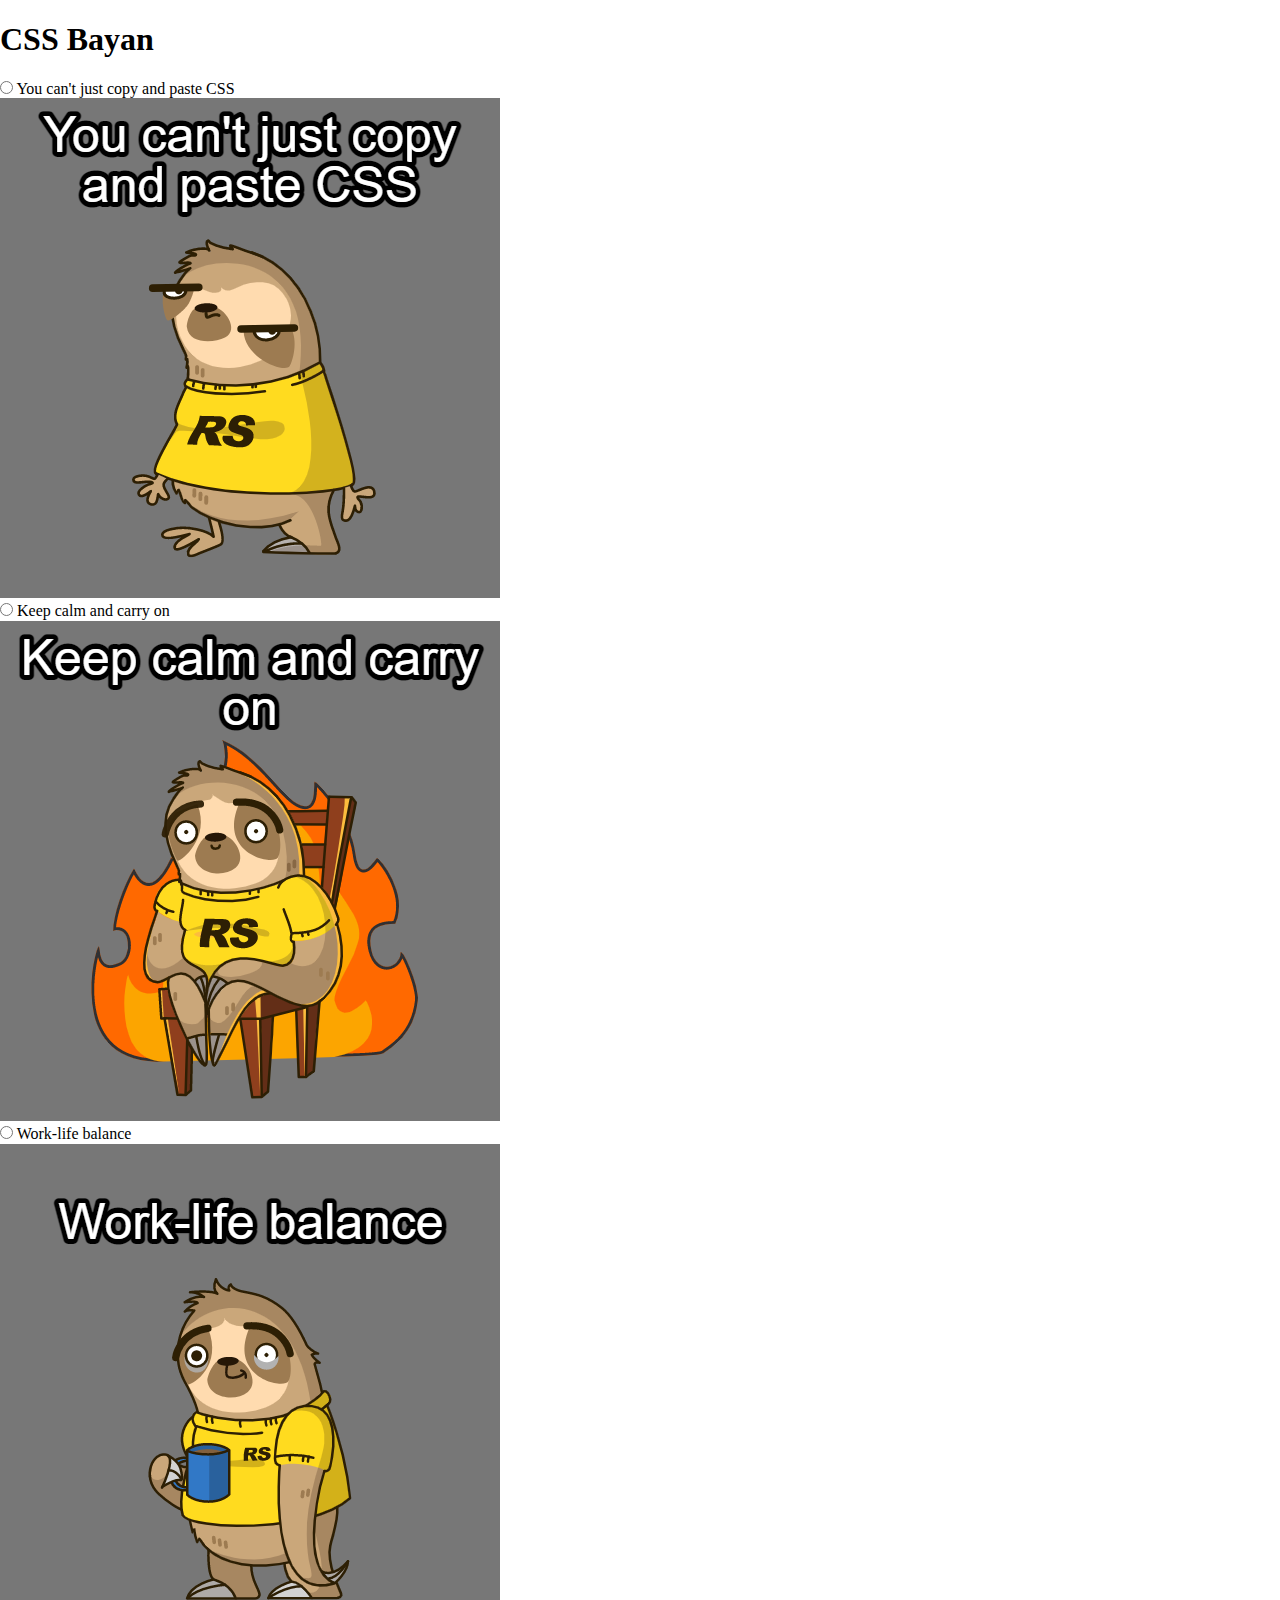
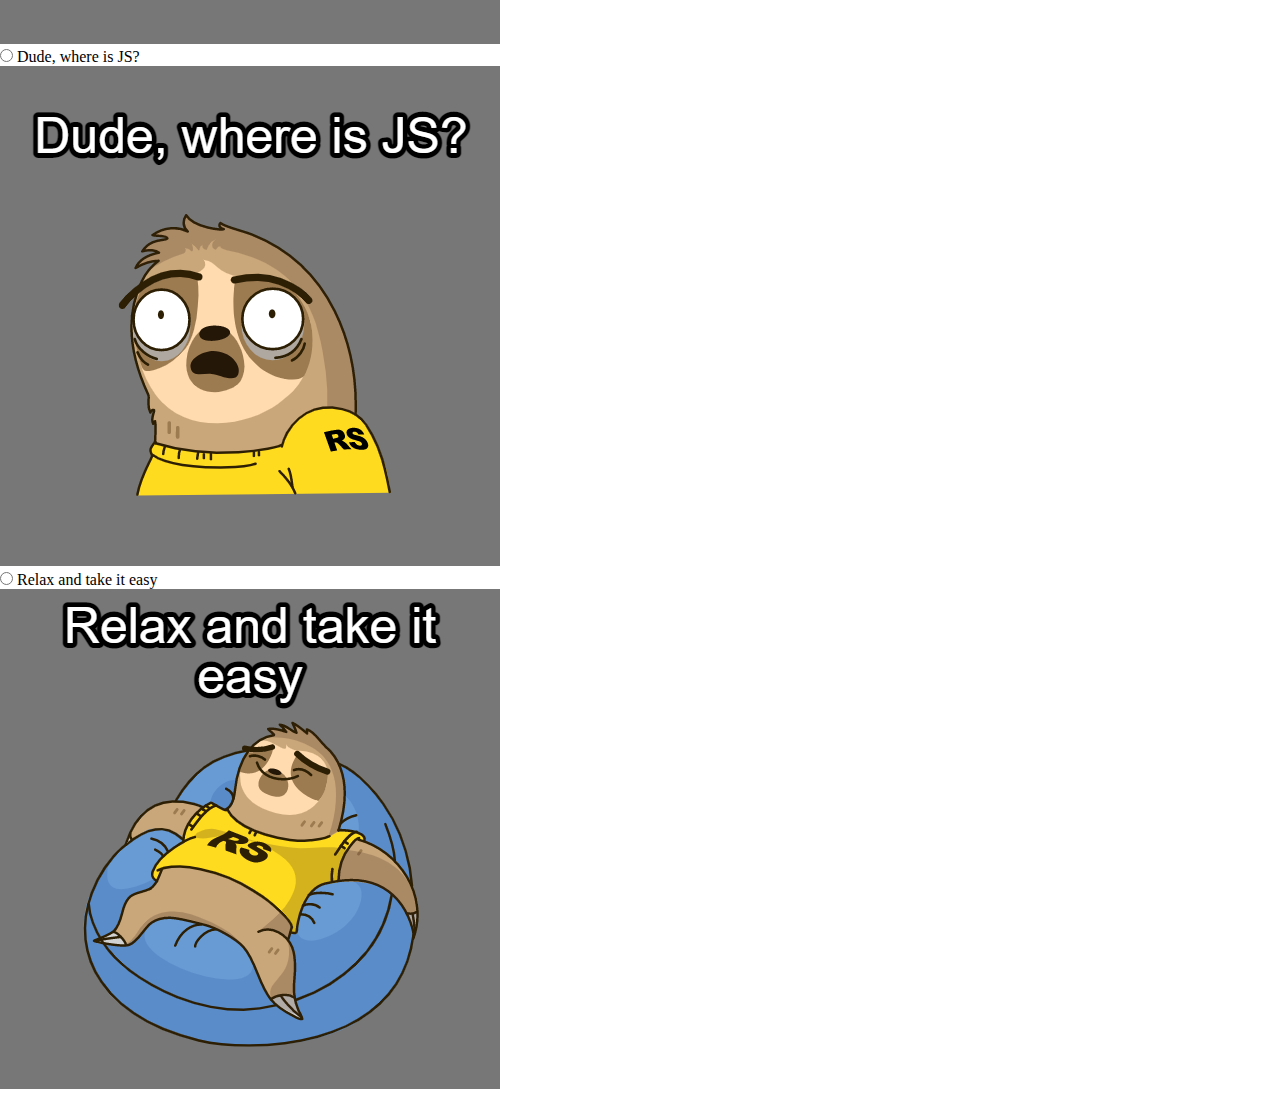
==== cssBayan/index.html @ fd0ab02e "feat: add html code (Sat, March 11, 2023 12:40:00)" ====
<!DOCTYPE html>
<html lang="en">

<head>
  <meta charset="UTF-8">
  <meta http-equiv="X-UA-Compatible" content="IE=edge">
  <meta name="viewport" content="width=device-width, initial-scale=1.0">
  <link rel="stylesheet" href="normalize.css">
  <link rel="stylesheet" href="style.css">
  <title>CssBayan</title>
</head>

<body>
  <div class="bayan">
    <div class="container">
      <h1 class="bayan__title">CSS Bayan</h1>
      <div class="bayan__items">
        <div class="bayan__item item-bayan">
          <label class="item-bayan__label">
            <input class="item-bayan__input" name="input" type="radio" type="text">
            <span class="item-bayan__title">You can't just copy and paste CSS</span>
            <div class="item-bayan__img">
              <img src="images/1.png" alt="">
            </div>
          </label>

        </div>
        <div class="bayan__item item-bayan">
          <label class="item-bayan__label">
            <input class="item-bayan__input" name="input" type="radio" type="text">
            <span class="item-bayan__title">Keep calm and carry on</span>
            <div class="item-bayan__img">
              <img src="images/2.png" alt="">
            </div>
          </label>


        </div>
        <div class="bayan__item item-bayan">
          <label class="item-bayan__label">
            <input class="item-bayan__input" name="input" type="radio" type="text">
            <span class="item-bayan__title">Work-life balance</span>
            <div class="item-bayan__img">
              <img src="images/3.png" alt="">
            </div>
          </label>

        </div>
        <div class="bayan__item item-bayan">
          <label class="item-bayan__label">
            <input class="item-bayan__input" name="input" type="radio" type="text">
            <span class="item-bayan__title">Dude, where is JS?</span>
            <div class="item-bayan__img">
              <img src="images/4.png" alt="">
            </div>
          </label>

        </div>
        <div class="bayan__item item-bayan">
          <label class="item-bayan__label">
            <input class="item-bayan__input" name="input" type="radio" type="text">
            <span class="item-bayan__title">Relax and take it easy</span>
            <div class="item-bayan__img">
              <img src="images/5.png" alt="">
            </div>
          </label>

        </div>
      </div>
    </div>
  </div>

</body>

</html>
---- cssBayan/style.css ----
label input:checked ~ div {
  display: none;
}
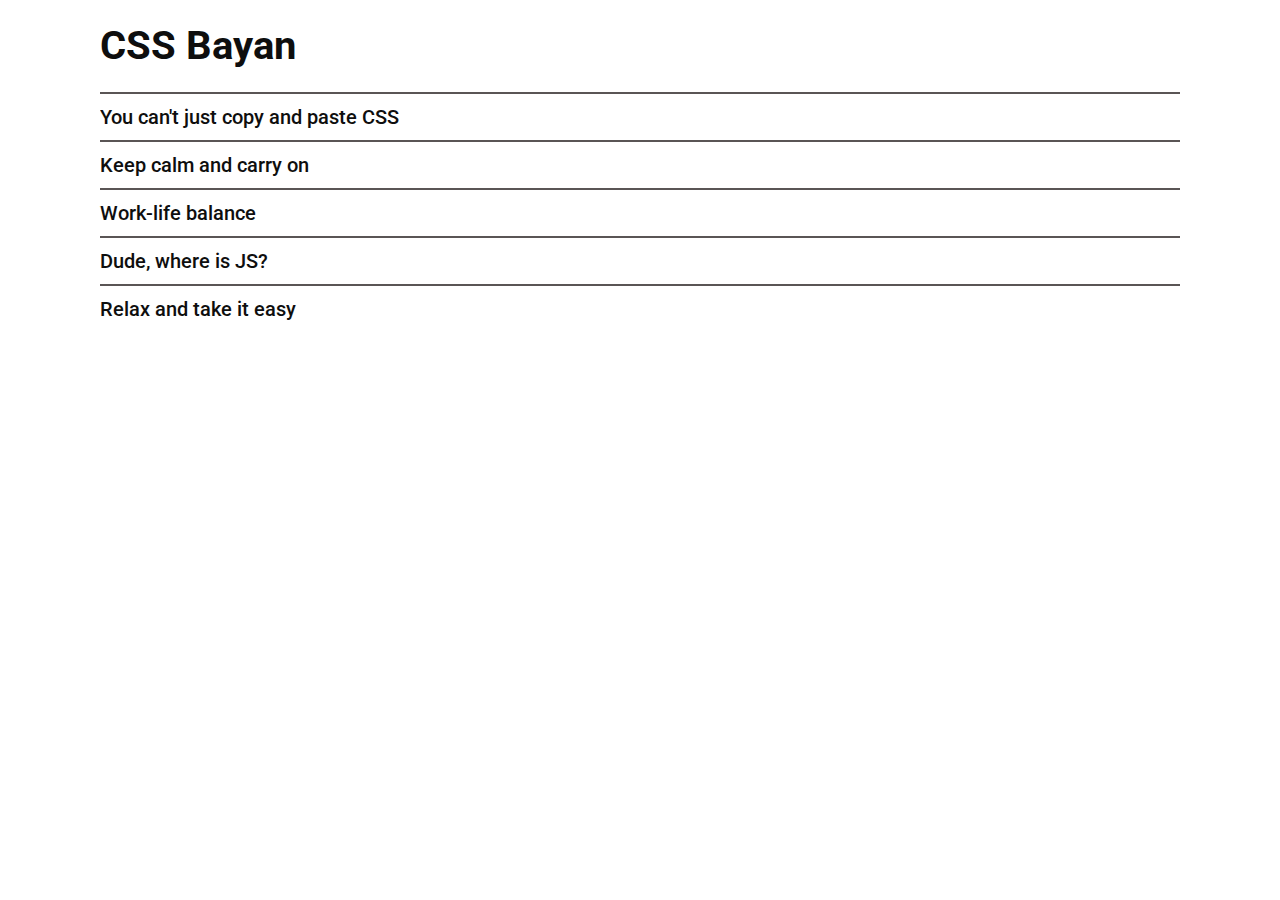
==== commit e76fc2b0: "feat: add styles and hide on click (Sat, March 11, 2023 13:04:00)" ====
--- a/cssBayan/index.html
+++ b/cssBayan/index.html
@@ -5,17 +5,20 @@
   <meta charset="UTF-8">
   <meta http-equiv="X-UA-Compatible" content="IE=edge">
   <meta name="viewport" content="width=device-width, initial-scale=1.0">
+  <link rel="preconnect" href="https://fonts.googleapis.com">
+  <link rel="preconnect" href="https://fonts.gstatic.com" crossorigin>
+  <link href="https://fonts.googleapis.com/css2?family=Roboto:wght@400;500;700&display=swap" rel="stylesheet">
   <link rel="stylesheet" href="normalize.css">
   <link rel="stylesheet" href="style.css">
   <title>CssBayan</title>
 </head>
 
 <body>
-  <div class="bayan">
+  <div class="page">
     <div class="container">
-      <h1 class="bayan__title">CSS Bayan</h1>
-      <div class="bayan__items">
-        <div class="bayan__item item-bayan">
+      <h1 class="page__title">CSS Bayan</h1>
+      <div class="page__items">
+        <div class="page__item item-bayan">
           <label class="item-bayan__label">
             <input class="item-bayan__input" name="input" type="radio" type="text">
             <span class="item-bayan__title">You can't just copy and paste CSS</span>
--- a/cssBayan/style.css
+++ b/cssBayan/style.css
@@ -1,3 +1,50 @@
-label input:checked ~ div {
+h1,
+h2,
+h3 {
+  margin: 0;
+  padding: 0;
+}
+body {
+  font-family: 'Roboto', sans-serif;
+  font-weight: 500;
+  font-size: 20px;
+  line-height: 1.3;
+  color: #0e0e0e;
+}
+.page {
+  padding: 20px 0px;
+}
+.container {
+  max-width: 1080px;
+  padding: 0 15px;
+  margin: 0 auto;
+}
+.page__title {
+  font-weight: 700;
+  font-size: 40px;
+  margin: 0px 0px 20px 0px;
+}
+.page__items {
+}
+.page__item {
+}
+.item-bayan {
+}
+.item-bayan__label {
+}
+.item-bayan__input {
   display: none;
 }
+.item-bayan__input:checked ~ .item-bayan__img {
+  display: block;
+}
+.item-bayan__title {
+  display: block;
+  padding: 10px 0px;
+  border-top: 2px solid rgb(90, 85, 85);
+}
+.item-bayan__img {
+  display: none;
+  text-align: center;
+  margin: 0px 0px 20px 0px;
+}
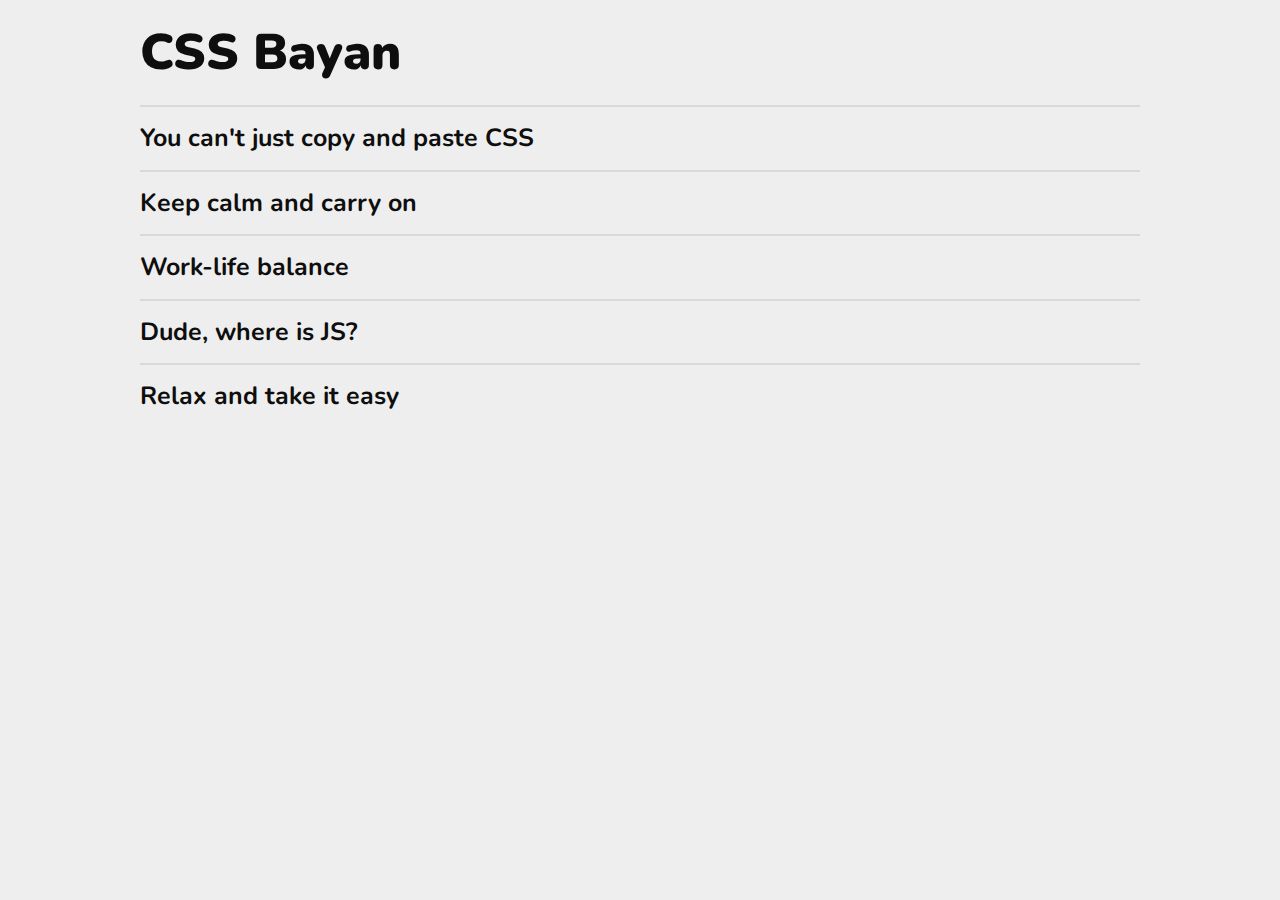
==== commit 24336737: "feat: change font to Nunito (Sat, March 11, 2023 13:10:00)" ====
--- a/cssBayan/index.html
+++ b/cssBayan/index.html
@@ -5,9 +5,12 @@
   <meta charset="UTF-8">
   <meta http-equiv="X-UA-Compatible" content="IE=edge">
   <meta name="viewport" content="width=device-width, initial-scale=1.0">
+  <!-- <link rel="preconnect" href="https://fonts.googleapis.com">
+  <link rel="preconnect" href="https://fonts.gstatic.com" crossorigin>
+  <link href="https://fonts.googleapis.com/css2?family=Roboto:wght@400;500;700&display=swap" rel="stylesheet"> -->
   <link rel="preconnect" href="https://fonts.googleapis.com">
   <link rel="preconnect" href="https://fonts.gstatic.com" crossorigin>
-  <link href="https://fonts.googleapis.com/css2?family=Roboto:wght@400;500;700&display=swap" rel="stylesheet">
+  <link href="https://fonts.googleapis.com/css2?family=Nunito:wght@500;700;900&display=swap" rel="stylesheet">
   <link rel="stylesheet" href="normalize.css">
   <link rel="stylesheet" href="style.css">
   <title>CssBayan</title>
--- a/cssBayan/style.css
+++ b/cssBayan/style.css
@@ -5,23 +5,25 @@
   padding: 0;
 }
 body {
-  font-family: 'Roboto', sans-serif;
+  font-family: 'Nunito', sans-serif;
   font-weight: 500;
-  font-size: 20px;
+  font-size: 25px;
   line-height: 1.3;
   color: #0e0e0e;
+  background-color: #eeeeee;
+  font-weight: 700;
 }
 .page {
   padding: 20px 0px;
 }
 .container {
-  max-width: 1080px;
+  max-width: 1000px;
   padding: 0 15px;
   margin: 0 auto;
 }
 .page__title {
-  font-weight: 700;
-  font-size: 40px;
+  font-weight: 900;
+  font-size: 50px;
   margin: 0px 0px 20px 0px;
 }
 .page__items {
@@ -40,8 +42,8 @@
 }
 .item-bayan__title {
   display: block;
-  padding: 10px 0px;
-  border-top: 2px solid rgb(90, 85, 85);
+  padding: 15px 0px;
+  border-top: 2px solid rgb(217, 217, 217);
 }
 .item-bayan__img {
   display: none;
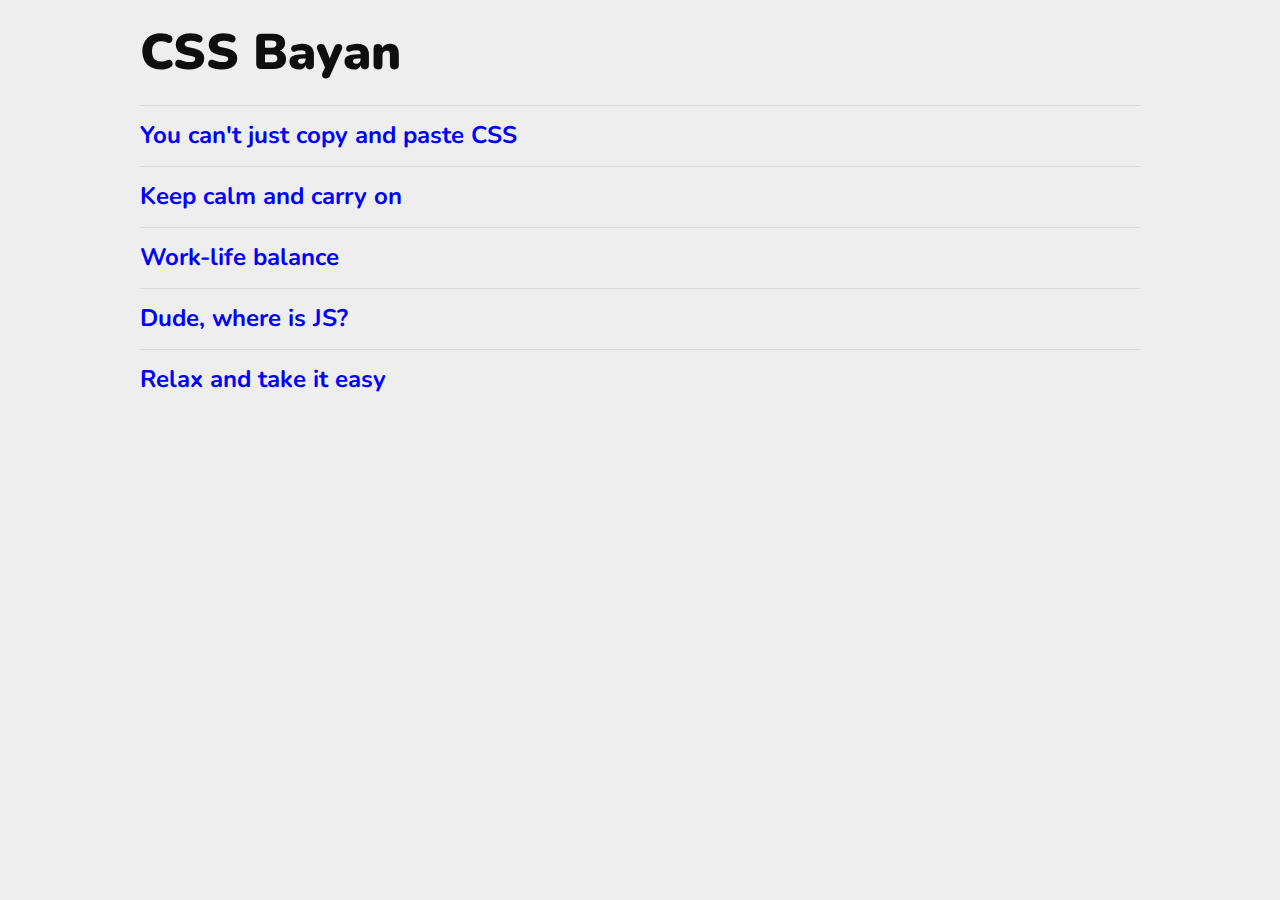
==== commit 5198855d: "feat: add on hover event (Sat, March 11, 2023 14:42:00)" ====
--- a/cssBayan/index.html
+++ b/cssBayan/index.html
@@ -21,52 +21,70 @@
     <div class="container">
       <h1 class="page__title">CSS Bayan</h1>
       <div class="page__items">
-        <div class="page__item item-bayan">
-          <label class="item-bayan__label">
-            <input class="item-bayan__input" name="input" type="radio" type="text">
-            <span class="item-bayan__title">You can't just copy and paste CSS</span>
-            <div class="item-bayan__img">
+        <div class="page__item item">
+          <label class="item__label">
+            <input class="item__input" name="input" type="radio" type="text">
+            <div class="item__title">
+              <p>You can't just copy and paste CSS</p>
+              <span class="item__btn">+</span>
+            </div>
+            <div class="item__img">
               <img src="images/1.png" alt="">
             </div>
           </label>
 
         </div>
-        <div class="bayan__item item-bayan">
-          <label class="item-bayan__label">
-            <input class="item-bayan__input" name="input" type="radio" type="text">
-            <span class="item-bayan__title">Keep calm and carry on</span>
-            <div class="item-bayan__img">
+        <div class="page__item item">
+          <label class="item__label">
+            <input class="item__input" name="input" type="radio" type="text">
+            <div class="item__title">
+              <p>Keep calm and carry on</p>
+              <span class="item__btn">+</span>
+
+            </div>
+            <div class="item__img">
               <img src="images/2.png" alt="">
             </div>
           </label>
 
 
         </div>
-        <div class="bayan__item item-bayan">
-          <label class="item-bayan__label">
-            <input class="item-bayan__input" name="input" type="radio" type="text">
-            <span class="item-bayan__title">Work-life balance</span>
-            <div class="item-bayan__img">
+        <div class="page__item item">
+          <label class="item__label">
+            <input class="item__input" name="input" type="radio" type="text">
+            <div class="item__title">
+              <p>Work-life balance</p>
+              <span class="item__btn">+</span>
+
+            </div>
+            <div class="item__img">
               <img src="images/3.png" alt="">
             </div>
           </label>
 
         </div>
-        <div class="bayan__item item-bayan">
-          <label class="item-bayan__label">
-            <input class="item-bayan__input" name="input" type="radio" type="text">
-            <span class="item-bayan__title">Dude, where is JS?</span>
-            <div class="item-bayan__img">
+        <div class="page__item item">
+          <label class="item__label">
+            <input class="item__input" name="input" type="radio" type="text">
+            <div class="item__title">
+              <p>Dude, where is JS?</p>
+              <span class="item__btn">+</span>
+
+            </div>
+            <div class="item__img">
               <img src="images/4.png" alt="">
             </div>
           </label>
 
         </div>
-        <div class="bayan__item item-bayan">
-          <label class="item-bayan__label">
-            <input class="item-bayan__input" name="input" type="radio" type="text">
-            <span class="item-bayan__title">Relax and take it easy</span>
-            <div class="item-bayan__img">
+        <div class="page__item item">
+          <label class="item__label">
+            <input class="item__input" name="input" type="radio" type="text">
+            <div class="item__title">
+              <p>Relax and take it easy</p>
+              <span class="item__btn">+</span>
+            </div>
+            <div class="item__img">
               <img src="images/5.png" alt="">
             </div>
           </label>
--- a/cssBayan/style.css
+++ b/cssBayan/style.css
@@ -1,13 +1,14 @@
 h1,
 h2,
-h3 {
+h3,
+p {
   margin: 0;
   padding: 0;
 }
 body {
   font-family: 'Nunito', sans-serif;
   font-weight: 500;
-  font-size: 25px;
+  font-size: 24px;
   line-height: 1.3;
   color: #0e0e0e;
   background-color: #eeeeee;
@@ -27,26 +28,61 @@
   margin: 0px 0px 20px 0px;
 }
 .page__items {
+  cursor: pointer;
 }
 .page__item {
 }
-.item-bayan {
+.item {
 }
-.item-bayan__label {
+.item__label {
 }
-.item-bayan__input {
+.item__input {
   display: none;
 }
-.item-bayan__input:checked ~ .item-bayan__img {
-  display: block;
+
+.item__title {
+  cursor: pointer;
+  padding: 10px 0px;
+  border-top: 1px solid rgb(217, 217, 217);
+  display: flex;
+  align-items: center;
+  justify-content: space-between;
 }
-.item-bayan__title {
-  display: block;
-  padding: 15px 0px;
-  border-top: 2px solid rgb(217, 217, 217);
+.item__title p {
+  color: rgb(0, 0, 255);
+  transition: all 0.2s ease 0s;
 }
-.item-bayan__img {
+.item__btn {
+  margin: 0px 20px 0px 0px;
+  padding: 0px 10px;
+  font-size: 40px;
+  font-weight: 900;
+  opacity: 0;
+  line-height: 1;
+}
+.item__img {
   display: none;
   text-align: center;
   margin: 0px 0px 20px 0px;
+  cursor: pointer;
 }
+
+.item__input:checked + .item__title {
+  color: #0e0e0e;
+}
+.item__input:checked + .item__title .item__btn {
+  transform: rotate(45deg);
+}
+.item__input:checked ~ .item__img {
+  display: block;
+}
+
+.page__items:hover .item__title p {
+  color: #0e0e0e;
+}
+.page__items:hover .item__btn {
+  opacity: 1;
+}
+.page__item:hover .item__img {
+  display: block;
+}
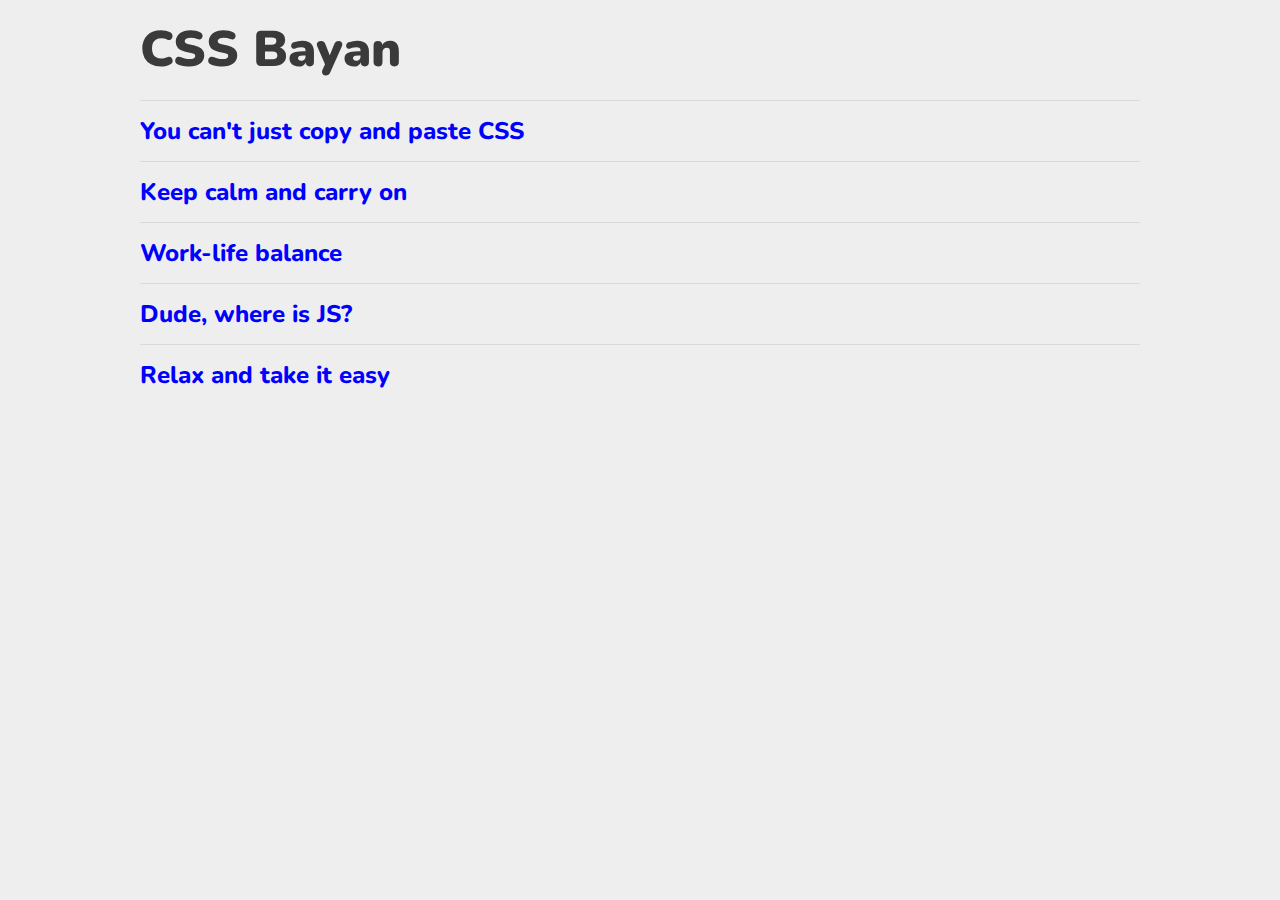
==== commit 1c78c89e: "refactor: delete useless comment and css selectors  (Sat, March 11, 2023 15:39:00)" ====
--- a/cssBayan/index.html
+++ b/cssBayan/index.html
@@ -5,9 +5,6 @@
   <meta charset="UTF-8">
   <meta http-equiv="X-UA-Compatible" content="IE=edge">
   <meta name="viewport" content="width=device-width, initial-scale=1.0">
-  <!-- <link rel="preconnect" href="https://fonts.googleapis.com">
-  <link rel="preconnect" href="https://fonts.gstatic.com" crossorigin>
-  <link href="https://fonts.googleapis.com/css2?family=Roboto:wght@400;500;700&display=swap" rel="stylesheet"> -->
   <link rel="preconnect" href="https://fonts.googleapis.com">
   <link rel="preconnect" href="https://fonts.gstatic.com" crossorigin>
   <link href="https://fonts.googleapis.com/css2?family=Nunito:wght@500;700;900&display=swap" rel="stylesheet">
--- a/cssBayan/style.css
+++ b/cssBayan/style.css
@@ -9,10 +9,10 @@
   font-family: 'Nunito', sans-serif;
   font-weight: 500;
   font-size: 24px;
-  line-height: 1.3;
-  color: #0e0e0e;
+  line-height: 1.2;
+  color: #3a3a3a;
   background-color: #eeeeee;
-  font-weight: 700;
+  font-weight: 800;
 }
 .page {
   padding: 20px 0px;
@@ -30,16 +30,9 @@
 .page__items {
   cursor: pointer;
 }
-.page__item {
-}
-.item {
-}
-.item__label {
-}
 .item__input {
   display: none;
 }
-
 .item__title {
   cursor: pointer;
   padding: 10px 0px;
@@ -53,36 +46,48 @@
   transition: all 0.2s ease 0s;
 }
 .item__btn {
-  margin: 0px 20px 0px 0px;
   padding: 0px 10px;
   font-size: 40px;
   font-weight: 900;
   opacity: 0;
   line-height: 1;
+  transition: all 0.3s ease 0s;
 }
 .item__img {
-  display: none;
   text-align: center;
-  margin: 0px 0px 20px 0px;
   cursor: pointer;
+  overflow: hidden;
+  height: 0;
+  transition: all 0.3s ease-in-out 0s;
 }
-
-.item__input:checked + .item__title {
-  color: #0e0e0e;
+img {
+  transition: all 0.3s ease-in-out 0s;
+  transform: scale(0);
+}
+.item__input:checked + .item__title p {
+  color: #3a3a3a;
 }
 .item__input:checked + .item__title .item__btn {
   transform: rotate(45deg);
 }
+.item__input:checked ~ .item__img img {
+  transform: scale(1);
+}
 .item__input:checked ~ .item__img {
-  display: block;
+  height: 500px;
+  margin: 0px 0px 20px 0px;
 }
 
 .page__items:hover .item__title p {
-  color: #0e0e0e;
+  color: #3a3a3a;
 }
 .page__items:hover .item__btn {
   opacity: 1;
 }
+.page__item:hover .item__img img {
+  transform: scale(1);
+}
 .page__item:hover .item__img {
-  display: block;
+  height: 500px;
+  margin: 0px 0px 20px 0px;
 }
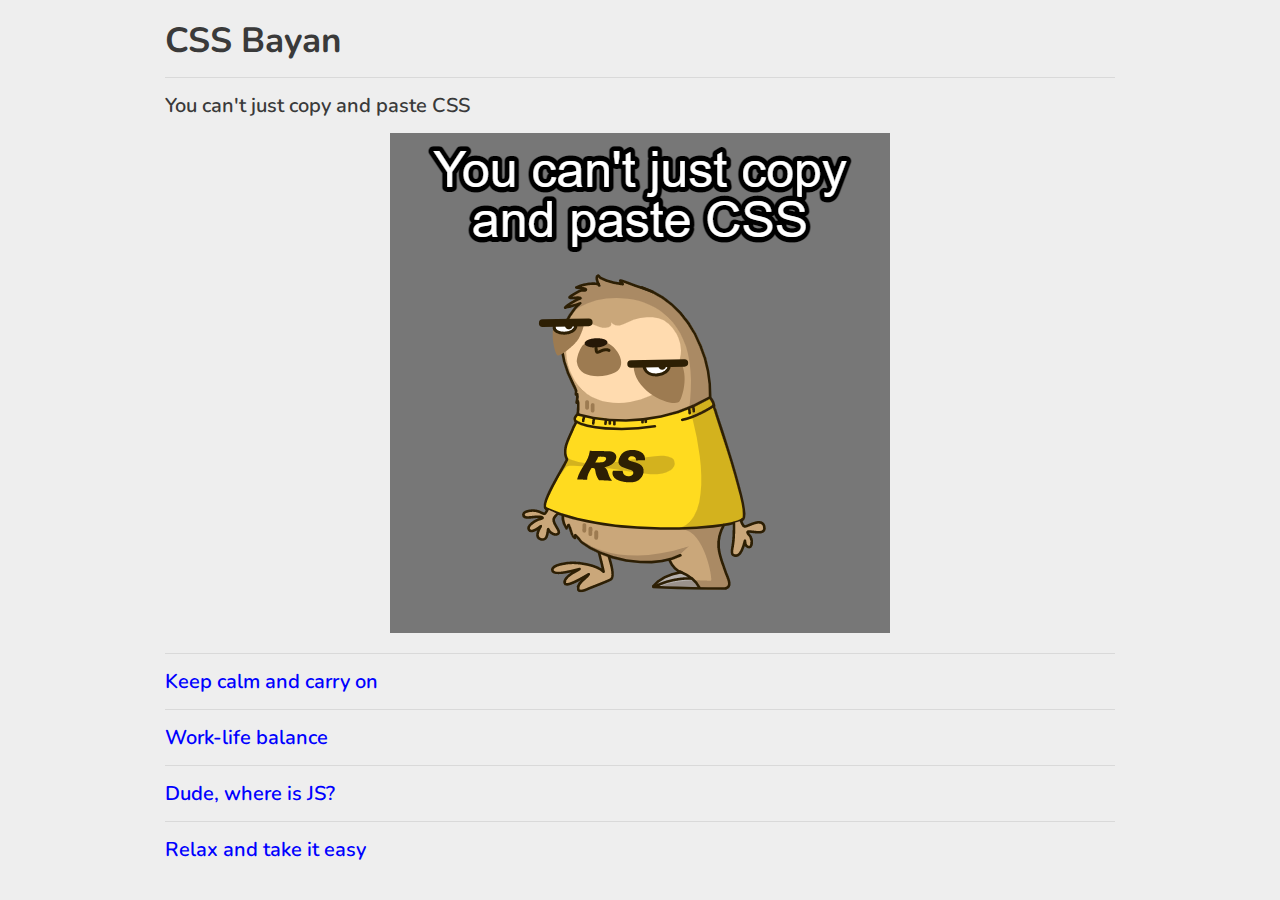
==== commit 57508e30: "feat: add media query  (Sat, March 11, 2023 17:42:00)" ====
--- a/cssBayan/index.html
+++ b/cssBayan/index.html
@@ -20,7 +20,7 @@
       <div class="page__items">
         <div class="page__item item">
           <label class="item__label">
-            <input class="item__input" name="input" type="radio" type="text">
+            <input checked class="item__input" name="input" type="radio" type="text">
             <div class="item__title">
               <p>You can't just copy and paste CSS</p>
               <span class="item__btn">+</span>
--- a/cssBayan/style.css
+++ b/cssBayan/style.css
@@ -7,26 +7,24 @@
 }
 body {
   font-family: 'Nunito', sans-serif;
-  font-weight: 500;
-  font-size: 24px;
   line-height: 1.2;
   color: #3a3a3a;
   background-color: #eeeeee;
-  font-weight: 800;
 }
 .page {
   padding: 20px 0px;
 }
 .container {
-  max-width: 1000px;
+  max-width: 950px;
   padding: 0 15px;
   margin: 0 auto;
 }
 .page__title {
-  font-weight: 900;
-  font-size: 50px;
+  font-weight: 800;
+  font-size: 40px;
   margin: 0px 0px 20px 0px;
 }
+
 .page__items {
   cursor: pointer;
 }
@@ -49,7 +47,7 @@
   padding: 0px 10px;
   font-size: 40px;
   font-weight: 900;
-  opacity: 0;
+  opacity: 1;
   line-height: 1;
   transition: all 0.3s ease 0s;
 }
@@ -57,12 +55,15 @@
   text-align: center;
   cursor: pointer;
   overflow: hidden;
-  height: 0;
-  transition: all 0.3s ease-in-out 0s;
+  max-height: 0;
+  height: 100%;
+  transition: all 0.4s ease-in-out 0s;
 }
 img {
-  transition: all 0.3s ease-in-out 0s;
+  transition: all 0.4s ease-in-out 0s;
   transform: scale(0);
+  max-width: 500px;
+  width: 100%;
 }
 .item__input:checked + .item__title p {
   color: #3a3a3a;
@@ -74,20 +75,77 @@
   transform: scale(1);
 }
 .item__input:checked ~ .item__img {
-  height: 500px;
+  max-height: 500px;
   margin: 0px 0px 20px 0px;
 }
 
-.page__items:hover .item__title p {
-  color: #3a3a3a;
+/* no hover on mobile */
+@media (hover: hover) {
+  .page__items:hover .item__title p {
+    color: #3a3a3a;
+  }
+  .page__items:hover .item__btn {
+    opacity: 1;
+  }
+  .page__item:hover .item__img img {
+    transform: scale(1);
+  }
+  .page__item:hover .item__img {
+    max-height: 500px;
+    margin: 0px 0px 20px 0px;
+  }
+  .item__btn {
+    opacity: 0;
+  }
 }
-.page__items:hover .item__btn {
-  opacity: 1;
+
+.page__item:active {
+  opacity: 0.8;
 }
-.page__item:hover .item__img img {
-  transform: scale(1);
+.page__item:active .item__title p {
+  color: blue;
 }
-.page__item:hover .item__img {
-  height: 500px;
-  margin: 0px 0px 20px 0px;
+.page__item:active .item__title .item__btn {
+  color: blue;
 }
+/* fonts adaptive */
+
+@media (min-width: 320px) {
+  body {
+    font-weight: 600;
+    font-size: 18px;
+  }
+  .page__title {
+    font-size: 25px;
+    font-weight: 700;
+    margin: 0px 0px 10px 0px;
+  }
+
+  .item__btn {
+    font-size: 30px;
+    font-weight: 700;
+  }
+}
+@media (min-width: 820px) {
+  .page__title {
+    font-weight: 700;
+    font-size: 35px;
+    margin: 0px 0px 15px 0px;
+  }
+
+  body {
+    font-size: 20px;
+  }
+  .item__btn {
+    font-size: 35px;
+    font-weight: 800;
+  }
+}
+@media (min-width: 1920px) {
+  body {
+    font-size: 28px;
+  }
+  .page__title {
+    font-size: 40px;
+  }
+}
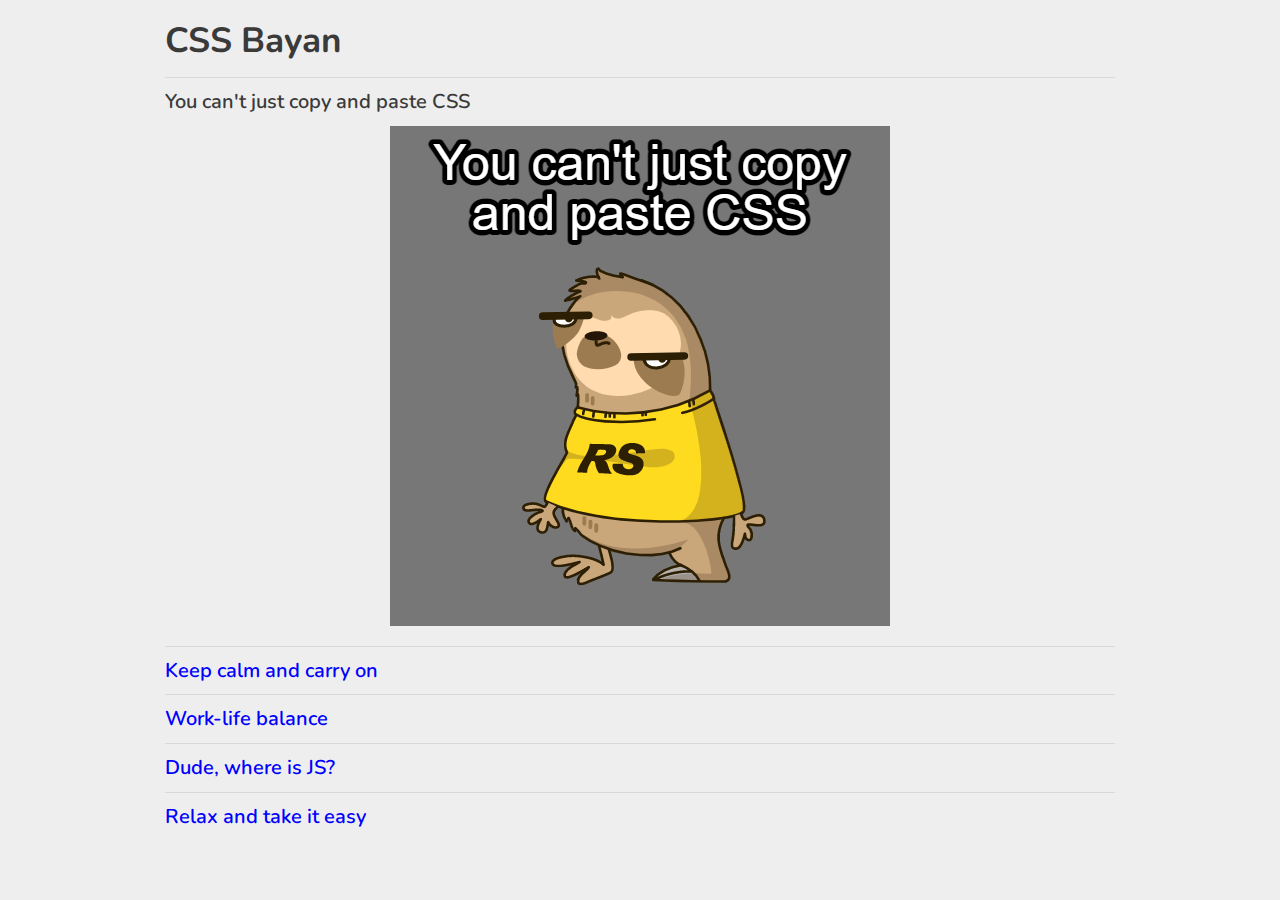
==== commit d410f664: "feat: add plus svg (San, March 12, 2023 10:56:24)" ====
--- a/cssBayan/index.html
+++ b/cssBayan/index.html
@@ -23,7 +23,11 @@
             <input checked class="item__input" name="input" type="radio" type="text">
             <div class="item__title">
               <p>You can't just copy and paste CSS</p>
-              <span class="item__btn">+</span>
+              <span class="item__btn">
+                <svg xmlns="http://www.w3.org/2000/svg" viewBox="0 0 448 512">
+                  <path d="M240 80c0-17.7-14.3-32-32-32s-32 14.3-32 32V224H32c-17.7 0-32 14.3-32 32s14.3 32 32 32H176V432c0 17.7 14.3 32 32 32s32-14.3 32-32V288H384c17.7 0 32-14.3 32-32s-14.3-32-32-32H240V80z" />
+                </svg>
+              </span>
             </div>
             <div class="item__img">
               <img src="images/1.png" alt="">
@@ -36,8 +40,12 @@
             <input class="item__input" name="input" type="radio" type="text">
             <div class="item__title">
               <p>Keep calm and carry on</p>
-              <span class="item__btn">+</span>
+              <span class="item__btn">
+                <svg xmlns="http://www.w3.org/2000/svg" viewBox="0 0 448 512">
+                  <path d="M240 80c0-17.7-14.3-32-32-32s-32 14.3-32 32V224H32c-17.7 0-32 14.3-32 32s14.3 32 32 32H176V432c0 17.7 14.3 32 32 32s32-14.3 32-32V288H384c17.7 0 32-14.3 32-32s-14.3-32-32-32H240V80z" />
+                </svg>
 
+              </span>
             </div>
             <div class="item__img">
               <img src="images/2.png" alt="">
@@ -51,7 +59,11 @@
             <input class="item__input" name="input" type="radio" type="text">
             <div class="item__title">
               <p>Work-life balance</p>
-              <span class="item__btn">+</span>
+              <span class="item__btn">
+                <svg xmlns="http://www.w3.org/2000/svg" viewBox="0 0 448 512">
+                  <path d="M240 80c0-17.7-14.3-32-32-32s-32 14.3-32 32V224H32c-17.7 0-32 14.3-32 32s14.3 32 32 32H176V432c0 17.7 14.3 32 32 32s32-14.3 32-32V288H384c17.7 0 32-14.3 32-32s-14.3-32-32-32H240V80z" />
+                </svg>
+              </span>
 
             </div>
             <div class="item__img">
@@ -65,7 +77,11 @@
             <input class="item__input" name="input" type="radio" type="text">
             <div class="item__title">
               <p>Dude, where is JS?</p>
-              <span class="item__btn">+</span>
+              <span class="item__btn">
+                <svg xmlns="http://www.w3.org/2000/svg" viewBox="0 0 448 512">
+                  <path d="M240 80c0-17.7-14.3-32-32-32s-32 14.3-32 32V224H32c-17.7 0-32 14.3-32 32s14.3 32 32 32H176V432c0 17.7 14.3 32 32 32s32-14.3 32-32V288H384c17.7 0 32-14.3 32-32s-14.3-32-32-32H240V80z" />
+                </svg>
+              </span>
 
             </div>
             <div class="item__img">
@@ -79,7 +95,11 @@
             <input class="item__input" name="input" type="radio" type="text">
             <div class="item__title">
               <p>Relax and take it easy</p>
-              <span class="item__btn">+</span>
+              <span class="item__btn">
+                <svg xmlns="http://www.w3.org/2000/svg" viewBox="0 0 448 512">
+                  <path d="M240 80c0-17.7-14.3-32-32-32s-32 14.3-32 32V224H32c-17.7 0-32 14.3-32 32s14.3 32 32 32H176V432c0 17.7 14.3 32 32 32s32-14.3 32-32V288H384c17.7 0 32-14.3 32-32s-14.3-32-32-32H240V80z" />
+                </svg>
+              </span>
             </div>
             <div class="item__img">
               <img src="images/5.png" alt="">
--- a/cssBayan/style.css
+++ b/cssBayan/style.css
@@ -45,10 +45,8 @@
 }
 .item__btn {
   padding: 0px 10px;
-  font-size: 40px;
-  font-weight: 900;
   opacity: 1;
-  line-height: 1;
+  width: 19px;
   transition: all 0.3s ease 0s;
 }
 .item__img {
@@ -59,7 +57,8 @@
   height: 100%;
   transition: all 0.4s ease-in-out 0s;
 }
-img {
+.item__img img {
+  display: inline-block;
   transition: all 0.4s ease-in-out 0s;
   transform: scale(0);
   max-width: 500px;
@@ -87,6 +86,7 @@
   .page__items:hover .item__btn {
     opacity: 1;
   }
+
   .page__item:hover .item__img img {
     transform: scale(1);
   }
@@ -98,15 +98,15 @@
     opacity: 0;
   }
 }
-
+/* onClick element */
 .page__item:active {
   opacity: 0.8;
 }
 .page__item:active .item__title p {
   color: blue;
 }
-.page__item:active .item__title .item__btn {
-  color: blue;
+.page__items:active .item__btn svg path {
+  fill: rgb(0, 0, 255);
 }
 /* fonts adaptive */
 
@@ -122,8 +122,7 @@
   }
 
   .item__btn {
-    font-size: 30px;
-    font-weight: 700;
+    width: 15px;
   }
 }
 @media (min-width: 820px) {
@@ -137,8 +136,7 @@
     font-size: 20px;
   }
   .item__btn {
-    font-size: 35px;
-    font-weight: 800;
+    width: 19px;
   }
 }
 @media (min-width: 1920px) {
@@ -148,4 +146,7 @@
   .page__title {
     font-size: 40px;
   }
+  .item__btn {
+    width: 23px;
+  }
 }
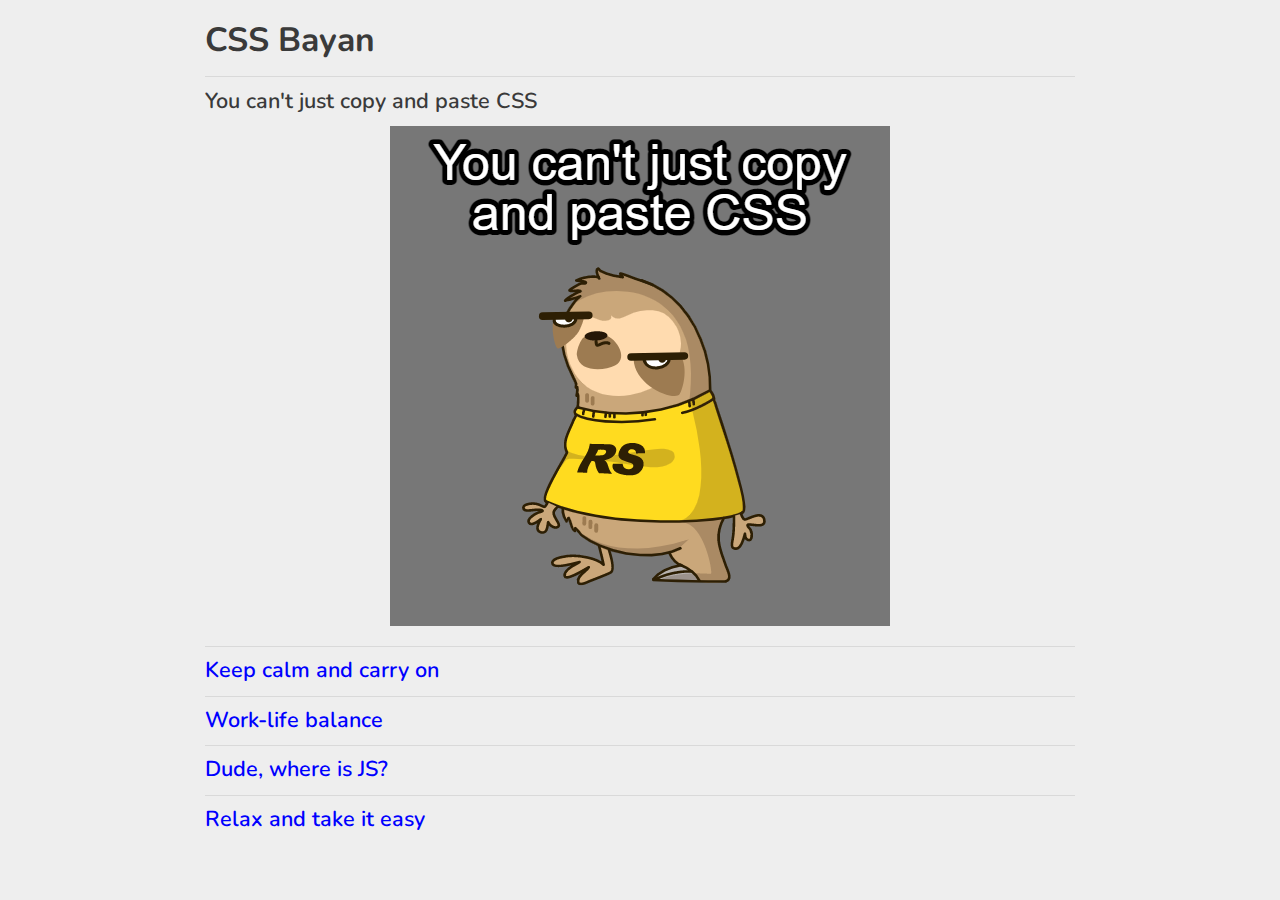
==== commit 68f079de: "fix: delete extra type in input (Sun, Mar 12, 2023, 14:07:28)" ====
--- a/cssBayan/index.html
+++ b/cssBayan/index.html
@@ -20,7 +20,7 @@
       <div class="page__items">
         <div class="page__item item">
           <label class="item__label">
-            <input checked class="item__input" name="input" type="radio" type="text">
+            <input checked class="item__input" name="input" type="radio">
             <div class="item__title">
               <p>You can't just copy and paste CSS</p>
               <span class="item__btn">
@@ -37,7 +37,7 @@
         </div>
         <div class="page__item item">
           <label class="item__label">
-            <input class="item__input" name="input" type="radio" type="text">
+            <input class="item__input" name="input" type="radio">
             <div class="item__title">
               <p>Keep calm and carry on</p>
               <span class="item__btn">
@@ -56,7 +56,7 @@
         </div>
         <div class="page__item item">
           <label class="item__label">
-            <input class="item__input" name="input" type="radio" type="text">
+            <input class="item__input" name="input" type="radio">
             <div class="item__title">
               <p>Work-life balance</p>
               <span class="item__btn">
@@ -74,7 +74,7 @@
         </div>
         <div class="page__item item">
           <label class="item__label">
-            <input class="item__input" name="input" type="radio" type="text">
+            <input class="item__input" name="input" type="radio">
             <div class="item__title">
               <p>Dude, where is JS?</p>
               <span class="item__btn">
@@ -92,7 +92,7 @@
         </div>
         <div class="page__item item">
           <label class="item__label">
-            <input class="item__input" name="input" type="radio" type="text">
+            <input class="item__input" name="input" type="radio">
             <div class="item__title">
               <p>Relax and take it easy</p>
               <span class="item__btn">
--- a/cssBayan/style.css
+++ b/cssBayan/style.css
@@ -12,17 +12,15 @@
   background-color: #eeeeee;
 }
 .page {
-  padding: 20px 0px;
+  padding: 1.25rem 0rem;
 }
 .container {
-  max-width: 950px;
-  padding: 0 15px;
+  padding: 0 1rem;
   margin: 0 auto;
 }
 .page__title {
   font-weight: 800;
-  font-size: 40px;
-  margin: 0px 0px 20px 0px;
+  margin: 0rem 0rem 1.25rem 0rem;
 }
 
 .page__items {
@@ -33,8 +31,8 @@
 }
 .item__title {
   cursor: pointer;
-  padding: 10px 0px;
-  border-top: 1px solid rgb(217, 217, 217);
+  padding: 0.625rem 0rem;
+  border-top: 0.0625rem solid rgb(217, 217, 217);
   display: flex;
   align-items: center;
   justify-content: space-between;
@@ -44,9 +42,8 @@
   transition: all 0.2s ease 0s;
 }
 .item__btn {
-  padding: 0px 10px;
+  padding: 0rem 0.625rem;
   opacity: 1;
-  width: 19px;
   transition: all 0.3s ease 0s;
 }
 .item__img {
@@ -61,7 +58,7 @@
   display: inline-block;
   transition: all 0.4s ease-in-out 0s;
   transform: scale(0);
-  max-width: 500px;
+  max-width: 31.25rem;
   width: 100%;
 }
 .item__input:checked + .item__title p {
@@ -74,8 +71,8 @@
   transform: scale(1);
 }
 .item__input:checked ~ .item__img {
-  max-height: 500px;
-  margin: 0px 0px 20px 0px;
+  max-height: 31.25rem;
+  margin: 0rem 0rem 1.25rem 0rem;
 }
 
 /* no hover on mobile */
@@ -91,8 +88,8 @@
     transform: scale(1);
   }
   .page__item:hover .item__img {
-    max-height: 500px;
-    margin: 0px 0px 20px 0px;
+    max-height: 31.25rem;
+    margin: 0rem 0rem 1.25rem 0rem;
   }
   .item__btn {
     opacity: 0;
@@ -113,40 +110,48 @@
 @media (min-width: 320px) {
   body {
     font-weight: 600;
-    font-size: 18px;
+    font-size: 1.125rem;
+  }
+  .container {
+    max-width: 89%;
   }
   .page__title {
-    font-size: 25px;
+    font-size: 1.56rem;
     font-weight: 700;
-    margin: 0px 0px 10px 0px;
+    margin: 0rem 0rem 0.625rem 0rem;
   }
 
   .item__btn {
-    width: 15px;
+    width: 0.975rem;
   }
 }
 @media (min-width: 820px) {
+  body {
+    font-size: 1.35rem;
+  }
+  .container {
+    max-width: 68%;
+  }
   .page__title {
     font-weight: 700;
-    font-size: 35px;
-    margin: 0px 0px 15px 0px;
-  }
-
-  body {
-    font-size: 20px;
+    font-size: 2.1rem;
+    margin: 0rem 0rem 1rem 0rem;
   }
   .item__btn {
-    width: 19px;
+    width: 1.1875rem;
   }
 }
 @media (min-width: 1920px) {
   body {
-    font-size: 28px;
+    font-size: 1.75rem;
+  }
+  .container {
+    max-width: 60%;
   }
   .page__title {
-    font-size: 40px;
+    font-size: 2.5rem;
   }
   .item__btn {
-    width: 23px;
+    width: 1.4375rem;
   }
 }
